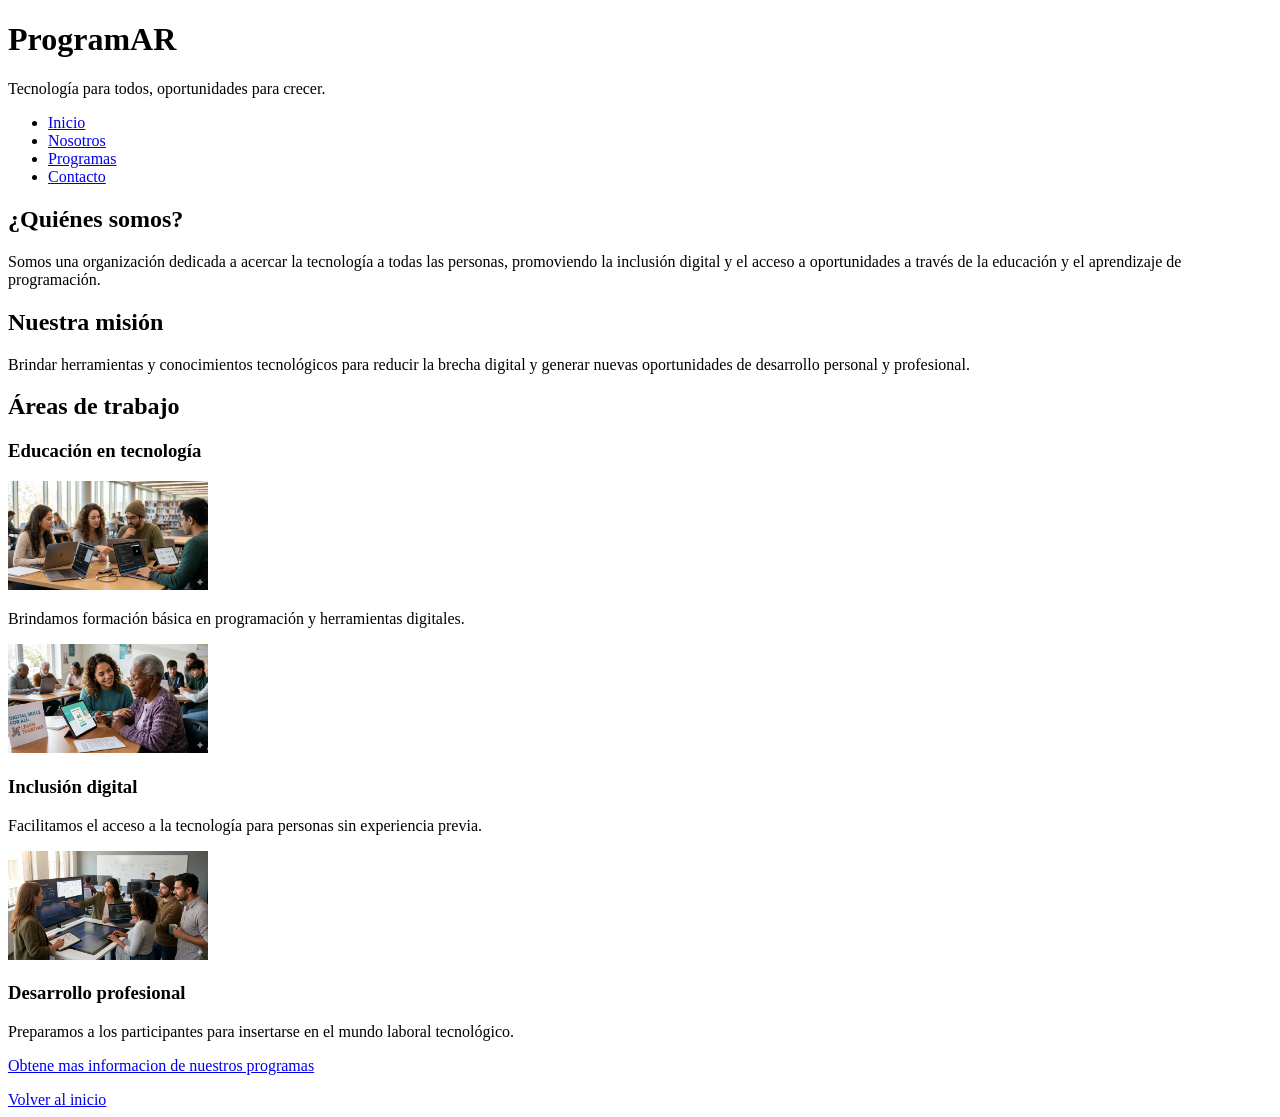
==== index.html @ fd0d5e07 "Linkeo todas las paginas con el archivo css" ====
<!doctype html>
<html lang="en">
  <head>
    <meta charset="UTF-8" />
    <meta name="viewport" content="width=device-width, initial-scale=1.0" />
    <link rel=stylesheet href=css/estilos.css>
    <title> Inicio - ProgramAR</title>
  </head>
  <body>
    <header id="inicio">
        <h1>ProgramAR</h1>
        <p>Tecnología para todos, oportunidades para crecer.</p>
        <nav>
            <ul>
                <li><a href="index.html">Inicio</a></li>
                 <li><a href="nosotros.html">Nosotros</a></li>
                <li><a href="programas.html">Programas</a></li>
                <li><a href="contactos.html">Contacto</a></li>
            </ul>
        </nav>
    </header>
     <main>

        <section id="quienes-somos">
            <h2>¿Quiénes somos?</h2>
            <p>
                Somos una organización dedicada a acercar la tecnología a todas las personas,
                promoviendo la inclusión digital y el acceso a oportunidades a través de la
                educación y el aprendizaje de programación.
            </p>

         <section id="mision">
            <h2>Nuestra misión</h2>
            <p>
                Brindar herramientas y conocimientos tecnológicos para reducir la brecha digital
                y generar nuevas oportunidades de desarrollo personal y profesional.
            </p>
        </section>

        <section id="areas-de-trabajo">
    <h2>Áreas de trabajo</h2>

    <article>
        <h3>Educación en tecnología</h3>
         <img src="imagenes/aprenderequipo.png" alt="Personas aprendiendo programación" width="200">
        <p>Brindamos formación básica en programación y herramientas digitales.</p>
    </article>

    <article>
         <img src="imagenes/inclusiondigital.png" alt="Personas mayores aprendiendo programacion" width="200">
        <h3>Inclusión digital</h3>
        <p>Facilitamos el acceso a la tecnología para personas sin experiencia previa.</p>
    </article>

    <article>
         <img src="imagenes/desarrolloprofesional.png" alt="Personas trabajando con la programacion" width="200">
        <h3>Desarrollo profesional</h3>
        <p>Preparamos a los participantes para insertarse en el mundo laboral tecnológico.</p>
    </article>

    <p><a href="programas.html">Obtene mas informacion de nuestros programas</a></p>
</section>

<footer>
    <a href="#inicio">Volver al inicio</a>
</footer>

</html>
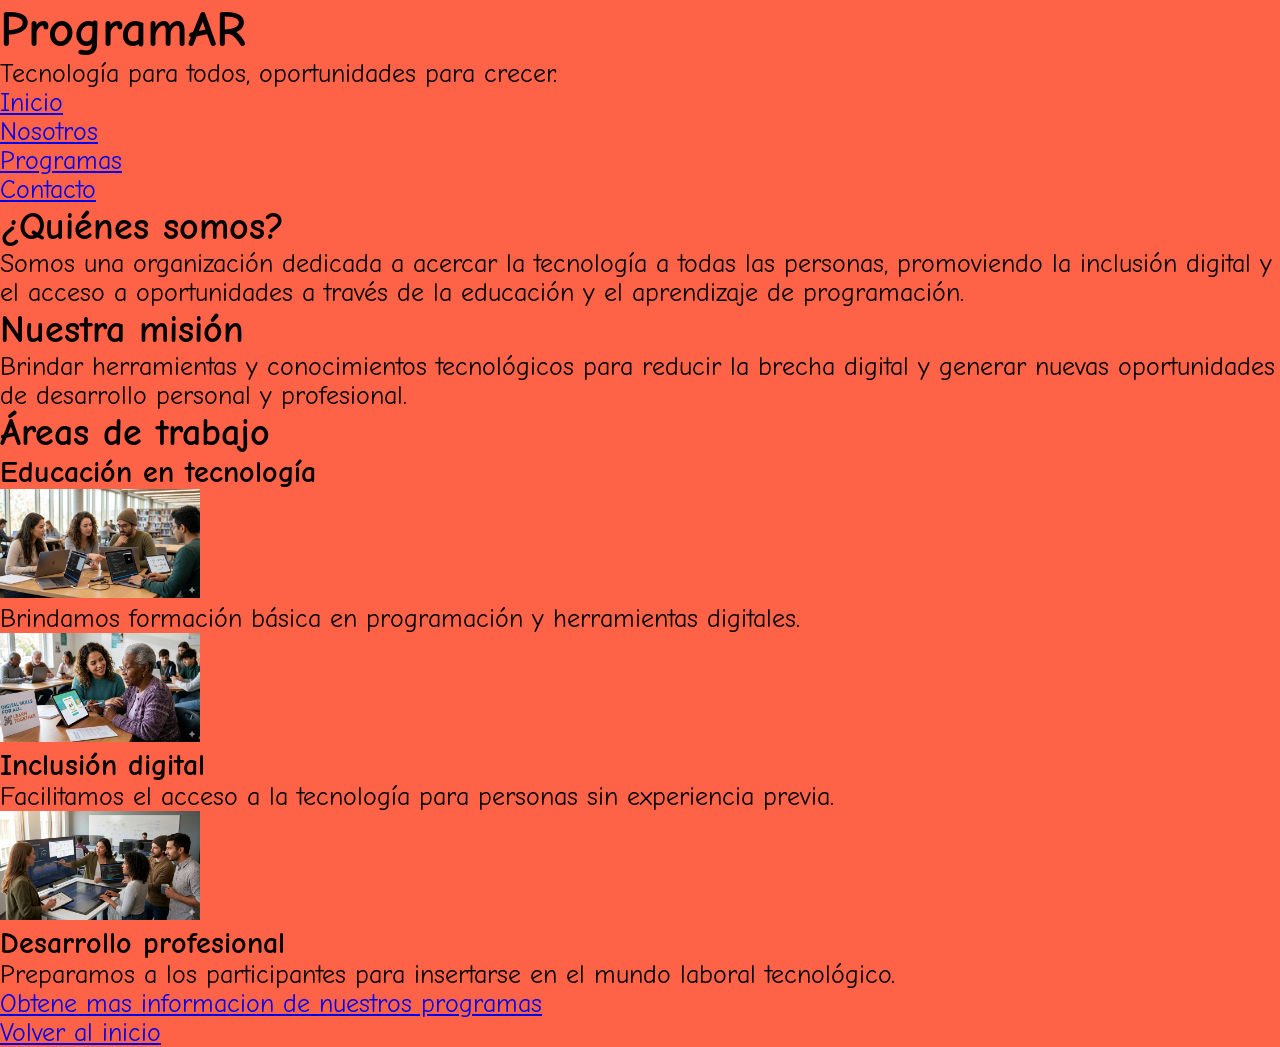
==== commit 16543f7d: "agrego la fuente a utilziar a todas las paginas del html" ====
--- a/index.html
+++ b/index.html
@@ -3,6 +3,9 @@
   <head>
     <meta charset="UTF-8" />
     <meta name="viewport" content="width=device-width, initial-scale=1.0" />
+    <link rel="preconnect" href="https://fonts.googleapis.com">
+    <link rel="preconnect" href="https://fonts.gstatic.com" crossorigin>
+    <link href="https://fonts.googleapis.com/css2?family=Comic+Neue:ital,wght@0,300;0,400;0,700;1,300;1,400;1,700&family=Google+Sans+Flex:opsz,wght@6..144,1..1000&family=Lato:ital,wght@0,100;0,300;0,400;0,700;0,900;1,100;1,300;1,400;1,700;1,900&display=swap" rel="stylesheet">
     <link rel=stylesheet href=css/estilos.css>
     <title> Inicio - ProgramAR</title>
   </head>
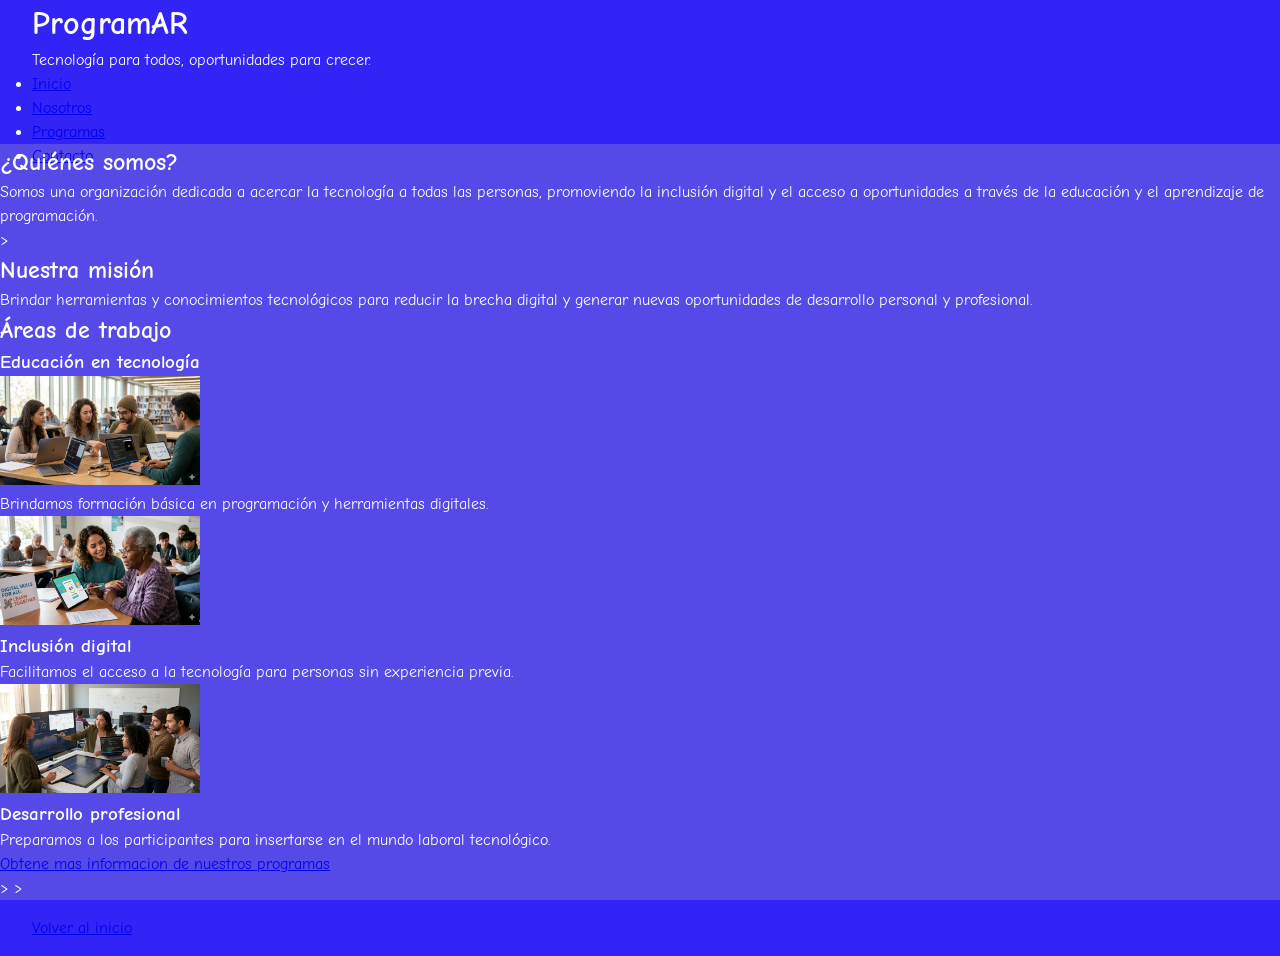
==== commit d84a90dc: "fix: problemas de identacion y etiquetas no cerradas" ====
--- a/index.html
+++ b/index.html
@@ -1,71 +1,73 @@
 <!doctype html>
 <html lang="en">
-  <head>
-    <meta charset="UTF-8" />
-    <meta name="viewport" content="width=device-width, initial-scale=1.0" />
-    <link rel="preconnect" href="https://fonts.googleapis.com">
-    <link rel="preconnect" href="https://fonts.gstatic.com" crossorigin>
-    <link href="https://fonts.googleapis.com/css2?family=Comic+Neue:ital,wght@0,300;0,400;0,700;1,300;1,400;1,700&family=Google+Sans+Flex:opsz,wght@6..144,1..1000&family=Lato:ital,wght@0,100;0,300;0,400;0,700;0,900;1,100;1,300;1,400;1,700;1,900&display=swap" rel="stylesheet">
-    <link rel=stylesheet href=css/estilos.css>
-    <title> Inicio - ProgramAR</title>
-  </head>
-  <body>
-    <header id="inicio">
-        <h1>ProgramAR</h1>
-        <p>Tecnología para todos, oportunidades para crecer.</p>
-        <nav>
-            <ul>
-                <li><a href="index.html">Inicio</a></li>
-                 <li><a href="nosotros.html">Nosotros</a></li>
-                <li><a href="programas.html">Programas</a></li>
-                <li><a href="contactos.html">Contacto</a></li>
-            </ul>
-        </nav>
-    </header>
-     <main>
+    <head>
+        <meta charset="UTF-8" />
+        <meta name="viewport" content="width=device-width, initial-scale=1.0" />
+        <link rel="preconnect" href="https://fonts.googleapis.com">
+        <link rel="preconnect" href="https://fonts.gstatic.com" crossorigin>
+        <link href="https://fonts.googleapis.com/css2?family=Comic+Neue:ital,wght@0,300;0,400;0,700;1,300;1,400;1,700&family=Google+Sans+Flex:opsz,wght@6..144,1..1000&family=Lato:ital,wght@0,100;0,300;0,400;0,700;0,900;1,100;1,300;1,400;1,700;1,900&display=swap" rel="stylesheet">
+        <link rel=stylesheet href=css/estilos.css>
+        <title> Inicio - ProgramAR</title>
+    </head>
+    <body>
+        <header id="inicio">
+            <h1>ProgramAR</h1>
+            <p>Tecnología para todos, oportunidades para crecer.</p>
+            <nav>
+                <ul>
+                    <li><a href="index.html">Inicio</a></li>
+                    <li><a href="nosotros.html">Nosotros</a></li>
+                    <li><a href="programas.html">Programas</a></li>
+                    <li><a href="contactos.html">Contacto</a></li>
+                </ul>
+            </nav>
+        </header>
+        <main>
 
-        <section id="quienes-somos">
-            <h2>¿Quiénes somos?</h2>
-            <p>
-                Somos una organización dedicada a acercar la tecnología a todas las personas,
-                promoviendo la inclusión digital y el acceso a oportunidades a través de la
-                educación y el aprendizaje de programación.
-            </p>
+            <section id="quienes-somos">
+                <h2>¿Quiénes somos?</h2>
+                <p>
+                    Somos una organización dedicada a acercar la tecnología a todas las personas,
+                    promoviendo la inclusión digital y el acceso a oportunidades a través de la
+                    educación y el aprendizaje de programación.
+                </p>
+            </section>>
+            <section id="mision">
+                <h2>Nuestra misión</h2>
+                <p>
+                    Brindar herramientas y conocimientos tecnológicos para reducir la brecha digital
+                    y generar nuevas oportunidades de desarrollo personal y profesional.
+                </p>
+            </section>
 
-         <section id="mision">
-            <h2>Nuestra misión</h2>
-            <p>
-                Brindar herramientas y conocimientos tecnológicos para reducir la brecha digital
-                y generar nuevas oportunidades de desarrollo personal y profesional.
-            </p>
-        </section>
+            <section id="areas-de-trabajo">
+                <h2>Áreas de trabajo</h2>
 
-        <section id="areas-de-trabajo">
-    <h2>Áreas de trabajo</h2>
+                <article>
+                    <h3>Educación en tecnología</h3>
+                    <img src="imagenes/aprenderequipo.png" alt="Personas aprendiendo programación" width="200">
+                    <p>Brindamos formación básica en programación y herramientas digitales.</p>
+                </article>
 
-    <article>
-        <h3>Educación en tecnología</h3>
-         <img src="imagenes/aprenderequipo.png" alt="Personas aprendiendo programación" width="200">
-        <p>Brindamos formación básica en programación y herramientas digitales.</p>
-    </article>
+                <article>
+                    <img src="imagenes/inclusiondigital.png" alt="Personas mayores aprendiendo programacion" width="200">
+                    <h3>Inclusión digital</h3>
+                    <p>Facilitamos el acceso a la tecnología para personas sin experiencia previa.</p>
+                </article>
 
-    <article>
-         <img src="imagenes/inclusiondigital.png" alt="Personas mayores aprendiendo programacion" width="200">
-        <h3>Inclusión digital</h3>
-        <p>Facilitamos el acceso a la tecnología para personas sin experiencia previa.</p>
-    </article>
+                <article>
+                    <img src="imagenes/desarrolloprofesional.png" alt="Personas trabajando con la programacion" width="200">
+                    <h3>Desarrollo profesional</h3>
+                    <p>Preparamos a los participantes para insertarse en el mundo laboral tecnológico.</p>
+                </article>
 
-    <article>
-         <img src="imagenes/desarrolloprofesional.png" alt="Personas trabajando con la programacion" width="200">
-        <h3>Desarrollo profesional</h3>
-        <p>Preparamos a los participantes para insertarse en el mundo laboral tecnológico.</p>
-    </article>
-
-    <p><a href="programas.html">Obtene mas informacion de nuestros programas</a></p>
-</section>
-
-<footer>
-    <a href="#inicio">Volver al inicio</a>
-</footer>
+                <p><a href="programas.html">Obtene mas informacion de nuestros programas</a></p>
+            </section>
+        </main>>
+    
+    </body>>
+    <footer>
+        <a href="#inicio">Volver al inicio</a>
+    </footer>
 
 </html>
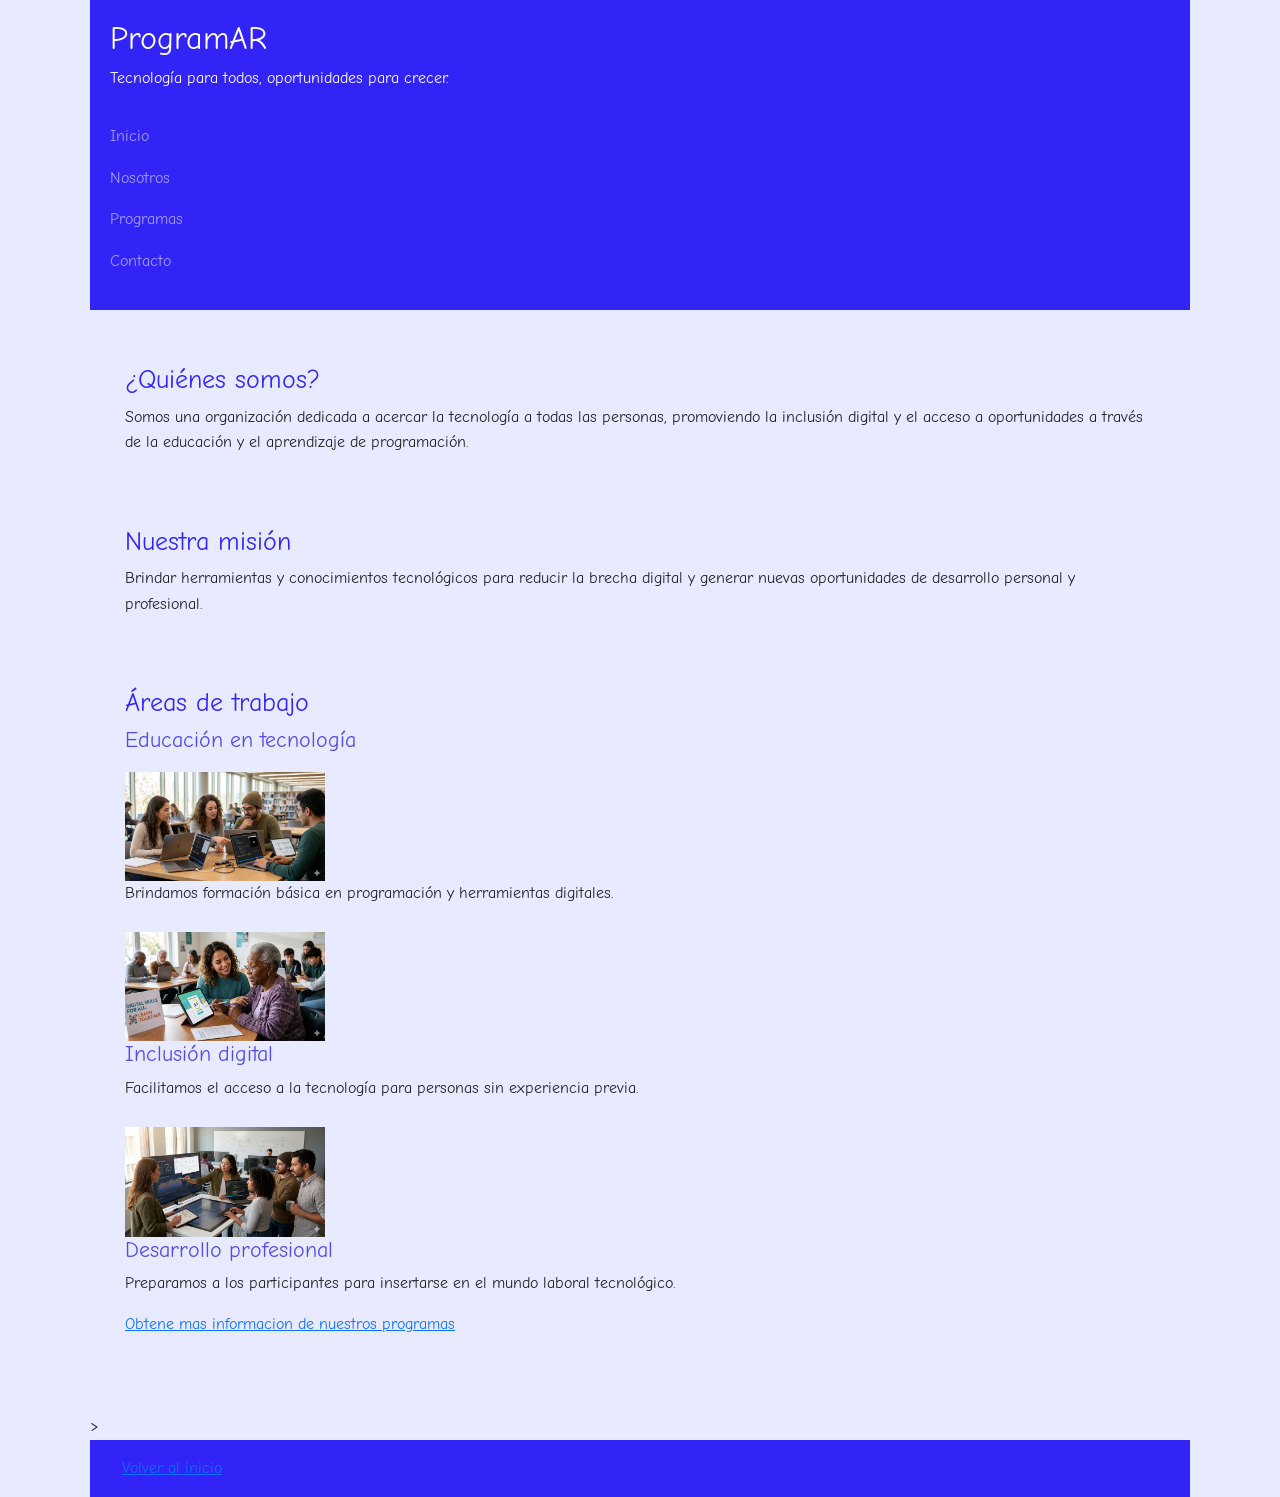
==== commit cfab8690: "feat: agregar estructura de navbar con boostrap" ====
--- a/index.html
+++ b/index.html
@@ -1,73 +1,106 @@
 <!doctype html>
-<html lang="en">
-    <head>
-        <meta charset="UTF-8" />
-        <meta name="viewport" content="width=device-width, initial-scale=1.0" />
-        <link rel="preconnect" href="https://fonts.googleapis.com">
-        <link rel="preconnect" href="https://fonts.gstatic.com" crossorigin>
-        <link href="https://fonts.googleapis.com/css2?family=Comic+Neue:ital,wght@0,300;0,400;0,700;1,300;1,400;1,700&family=Google+Sans+Flex:opsz,wght@6..144,1..1000&family=Lato:ital,wght@0,100;0,300;0,400;0,700;0,900;1,100;1,300;1,400;1,700;1,900&display=swap" rel="stylesheet">
-        <link rel=stylesheet href=css/estilos.css>
-        <title> Inicio - ProgramAR</title>
-    </head>
-    <body>
-        <header id="inicio">
-            <h1>ProgramAR</h1>
-            <p>Tecnología para todos, oportunidades para crecer.</p>
-            <nav>
-                <ul>
-                    <li><a href="index.html">Inicio</a></li>
-                    <li><a href="nosotros.html">Nosotros</a></li>
-                    <li><a href="programas.html">Programas</a></li>
-                    <li><a href="contactos.html">Contacto</a></li>
-                </ul>
-            </nav>
-        </header>
-        <main>
+<html lang="es">
+  <head>
+    <meta charset="UTF-8" />
+    <meta name="viewport" content="width=device-width, initial-scale=1.0" />
+    <link rel="preconnect" href="https://fonts.googleapis.com" />
+    <link rel="preconnect" href="https://fonts.gstatic.com" crossorigin />
+    <link
+      href="https://fonts.googleapis.com/css2?family=Comic+Neue:ital,wght@0,300;0,400;0,700;1,300;1,400;1,700&family=Google+Sans+Flex:opsz,wght@6..144,1..1000&family=Lato:ital,wght@0,100;0,300;0,400;0,700;0,900;1,100;1,300;1,400;1,700;1,900&display=swap"
+      rel="stylesheet"
+    />
 
-            <section id="quienes-somos">
-                <h2>¿Quiénes somos?</h2>
-                <p>
-                    Somos una organización dedicada a acercar la tecnología a todas las personas,
-                    promoviendo la inclusión digital y el acceso a oportunidades a través de la
-                    educación y el aprendizaje de programación.
-                </p>
-            </section>>
-            <section id="mision">
-                <h2>Nuestra misión</h2>
-                <p>
-                    Brindar herramientas y conocimientos tecnológicos para reducir la brecha digital
-                    y generar nuevas oportunidades de desarrollo personal y profesional.
-                </p>
-            </section>
+    <link
+      href="https://cdn.jsdelivr.net/npm/bootstrap@5.3.3/dist/css/bootstrap.min.css"
+      rel="stylesheet"
+    />
 
-            <section id="areas-de-trabajo">
-                <h2>Áreas de trabajo</h2>
+    <link rel="stylesheet" href="css/estilos.css" />
+    <title>Inicio - ProgramAR</title>
+  </head>
+  <body>
+    <header id="inicio">
+      <h1>ProgramAR</h1>
+      <p>Tecnología para todos, oportunidades para crecer.</p>
 
-                <article>
-                    <h3>Educación en tecnología</h3>
-                    <img src="imagenes/aprenderequipo.png" alt="Personas aprendiendo programación" width="200">
-                    <p>Brindamos formación básica en programación y herramientas digitales.</p>
-                </article>
+      <nav class="navbar navbar-dark">
+        <div class="navbar-nav">
+          <a class="nav-link" href="index.html">Inicio</a>
+          <a class="nav-link" href="nosotros.html">Nosotros</a>
+          <a class="nav-link" href="programas.html">Programas</a>
+          <a class="nav-link" href="contactos.html">Contacto</a>
+        </div>
+      </nav>
+    </header>
+    <main>
+      <section id="quienes-somos">
+        <h2>¿Quiénes somos?</h2>
+        <p>
+          Somos una organización dedicada a acercar la tecnología a todas las
+          personas, promoviendo la inclusión digital y el acceso a oportunidades
+          a través de la educación y el aprendizaje de programación.
+        </p>
+      </section>
+      <section id="mision">
+        <h2>Nuestra misión</h2>
+        <p>
+          Brindar herramientas y conocimientos tecnológicos para reducir la
+          brecha digital y generar nuevas oportunidades de desarrollo personal y
+          profesional.
+        </p>
+      </section>
 
-                <article>
-                    <img src="imagenes/inclusiondigital.png" alt="Personas mayores aprendiendo programacion" width="200">
-                    <h3>Inclusión digital</h3>
-                    <p>Facilitamos el acceso a la tecnología para personas sin experiencia previa.</p>
-                </article>
+      <section id="areas-de-trabajo">
+        <h2>Áreas de trabajo</h2>
 
-                <article>
-                    <img src="imagenes/desarrolloprofesional.png" alt="Personas trabajando con la programacion" width="200">
-                    <h3>Desarrollo profesional</h3>
-                    <p>Preparamos a los participantes para insertarse en el mundo laboral tecnológico.</p>
-                </article>
+        <article>
+          <h3>Educación en tecnología</h3>
+          <img
+            src="imagenes/aprenderequipo.png"
+            alt="Personas aprendiendo programación"
+            width="200"
+          />
+          <p>
+            Brindamos formación básica en programación y herramientas digitales.
+          </p>
+        </article>
 
-                <p><a href="programas.html">Obtene mas informacion de nuestros programas</a></p>
-            </section>
-        </main>>
-    
-    </body>>
+        <article>
+          <img
+            src="imagenes/inclusiondigital.png"
+            alt="Personas mayores aprendiendo programacion"
+            width="200"
+          />
+          <h3>Inclusión digital</h3>
+          <p>
+            Facilitamos el acceso a la tecnología para personas sin experiencia
+            previa.
+          </p>
+        </article>
+
+        <article>
+          <img
+            src="imagenes/desarrolloprofesional.png"
+            alt="Personas trabajando con la programacion"
+            width="200"
+          />
+          <h3>Desarrollo profesional</h3>
+          <p>
+            Preparamos a los participantes para insertarse en el mundo laboral
+            tecnológico.
+          </p>
+        </article>
+
+        <p>
+          <a href="programas.html"
+            >Obtene mas informacion de nuestros programas</a
+          >
+        </p>
+      </section>
+    </main>
+    >
     <footer>
-        <a href="#inicio">Volver al inicio</a>
+      <a href="#inicio">Volver al inicio</a>
     </footer>
-
+  </body>
 </html>
--- a/css/estilos.css
+++ b/css/estilos.css
@@ -0,0 +1,200 @@
+/* ===================== */
+/* Reset */
+/* ===================== */
+
+* {
+  margin: 0;
+  padding: 0;
+  box-sizing: border-box;
+}
+
+/* ===================== */
+/* Variables */
+/* ===================== */
+
+:root {
+  --color-primario: #3224f7;
+  --color-secundario: #554ae7;
+  --color-fondo: #e8ebff;
+  --color-texto: #222222;
+}
+
+body {
+  font-family: "Comic Neue", sans-serif;
+  font-size: 16px;
+  background: var(--color-fondo);
+  color: var(--color-texto);
+  line-height: 1.6;
+  max-width: 1100px;
+  margin: auto;
+}
+
+header {
+  background: var(--color-primario);
+  color: white;
+  padding: 20px;
+  margin-bottom: 20px;
+}
+
+/* ===================== /
+/ Main /
+/ =====================*/
+
+main {
+  padding: 20px;
+}
+
+/*===================== /
+/ Secciones /
+/ ===================== */
+
+section {
+  margin-bottom: 25px;
+  padding: 15px;
+}
+
+/* ===================== /
+/ Titulos /
+/ ===================== */
+
+h1 {
+  font-size: 32px;
+}
+
+h2 {
+  font-size: 26px;
+  color: var(--color-primario);
+}
+
+h3 {
+  font-size: 22px;
+  color: var(--color-secundario);
+}
+
+/* ===================== /
+/ Imagenes /
+/ ===================== */
+
+img {
+  margin-top: 10px;
+}
+
+/* ===================== */
+/* Navegación */
+/* ===================== */
+
+nav ul {
+  list-style: none;
+}
+
+nav li {
+  margin: 10px 0;
+}
+
+nav a {
+  color: white;
+  text-decoration: none;
+}
+
+nav a:hover {
+  color: #cfd2ff;
+}
+
+footer {
+  background: rgb(50, 36, 247);
+  color: white;
+  width: 100%;
+  padding: 1rem 2rem;
+}
+
+/* ===================== */
+/* Contactos*/
+/* ===================== */
+
+#vias-contacto {
+  background-color: white;
+  padding: 2rem;
+  border-radius: 8px;
+  margin-bottom: 2rem;
+  box-shadow: 0 4px 6px rgb(94, 94, 94);
+}
+
+#vias-contacto h2 {
+  color: var(--color-primario);
+  font-size: 1.8rem;
+  margin-bottom: 1.2rem;
+}
+
+#vias-contacto p {
+  margin-bottom: 1.5rem;
+}
+
+#vias-contacto ul {
+  padding-left: 20px;
+  margin-bottom: 1.5rem;
+}
+
+#vias-contacto li {
+  margin-bottom: 0.8rem;
+}
+
+#vias-contacto a {
+  color: var(--color-secundario);
+  text-decoration: none;
+  font-weight: bold;
+}
+
+#vias-contacto a:hover {
+  color: var(--color-primario);
+  text-decoration: underline;
+}
+
+/* ===================== */
+/* Sección Redes Contacto*/
+/* ===================== */
+
+#redes-contacto {
+  background-color: var(--color-secundario);
+  padding: 2rem;
+  border-radius: 8px 8px 0 0;
+  margin-bottom: 0;
+  box-shadow: 0 -4px 6px rgba(94, 94, 94, 0.2);
+  color: white;
+}
+
+#redes-contacto h3 {
+  margin-bottom: 1rem;
+}
+
+#redes-contacto p {
+  margin-bottom: 0.8rem;
+}
+
+#redes-contacto a {
+  color: var(--color-fondo);
+  text-decoration: underline;
+  font-weight: bold;
+}
+
+#redes-contacto a:hover {
+  color: var(--color-primario);
+  text-decoration: underline;
+}
+
+/* ===================== */
+/* Programas*/
+/* ===================== */
+
+#lista-programas {
+  background-color: white;
+  padding: 2rem;
+  border-radius: 8px;
+  margin-bottom: 2rem;
+  box-shadow: 0 4px 6px rgb(94, 94, 94);
+}
+
+#lista-programas h2 {
+  color: var(--color-primario);
+  font-size: 1.8rem;
+  margin-bottom: 1.2rem;
+}
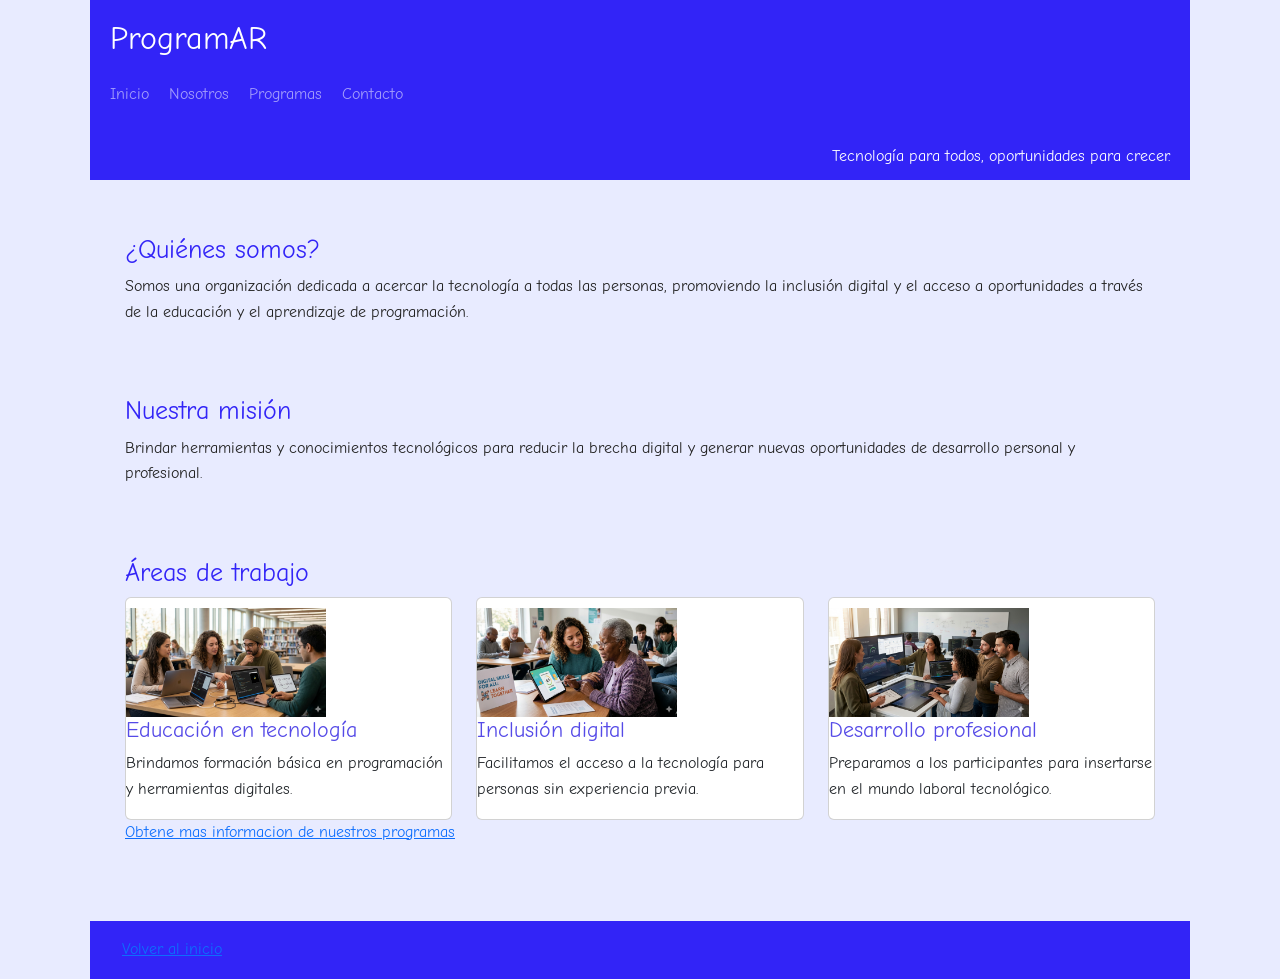
==== commit 92f3a9bb: "feat: grilla basica de tres columnas para las areas y uso de cards" ====
--- a/index.html
+++ b/index.html
@@ -51,56 +51,44 @@
       </section>
 
       <section id="areas-de-trabajo">
-        <h2>Áreas de trabajo</h2>
+                <h2>Áreas de trabajo</h2>
 
-        <article>
-          <h3>Educación en tecnología</h3>
-          <img
-            src="imagenes/aprenderequipo.png"
-            alt="Personas aprendiendo programación"
-            width="200"
-          />
-          <p>
-            Brindamos formación básica en programación y herramientas digitales.
-          </p>
-        </article>
+                <div class="row">
+                    
+                    <div class="col">
+                        <article class="card">
+                            <img src="imagenes/aprenderequipo.png" alt="Personas aprendiendo programación" width="200">
+                            <h3>Educación en tecnología</h3>
+                            <p>Brindamos formación básica en programación y herramientas digitales.</p>
+                        </article>
+                    </div>
 
-        <article>
-          <img
-            src="imagenes/inclusiondigital.png"
-            alt="Personas mayores aprendiendo programacion"
-            width="200"
-          />
-          <h3>Inclusión digital</h3>
-          <p>
-            Facilitamos el acceso a la tecnología para personas sin experiencia
-            previa.
-          </p>
-        </article>
+                    <div class="col">
+                        <article class="card">
+                            <img src="imagenes/inclusiondigital.png" alt="Personas mayores aprendiendo programacion" width="200">
+                            <h3>Inclusión digital</h3>
+                            <p>Facilitamos el acceso a la tecnología para personas sin experiencia previa.</p>
+                        </article>
+                    </div>
 
-        <article>
-          <img
-            src="imagenes/desarrolloprofesional.png"
-            alt="Personas trabajando con la programacion"
-            width="200"
-          />
-          <h3>Desarrollo profesional</h3>
-          <p>
-            Preparamos a los participantes para insertarse en el mundo laboral
-            tecnológico.
-          </p>
-        </article>
+                    <div class="col">
+                        <article class="card">
+                            <img src="imagenes/desarrolloprofesional.png" alt="Personas trabajando con la programacion" width="200">
+                            <h3>Desarrollo profesional</h3>
+                            <p>Preparamos a los participantes para insertarse en el mundo laboral tecnológico.</p>
+                        </article>
+                    </div>
 
-        <p>
-          <a href="programas.html"
-            >Obtene mas informacion de nuestros programas</a
-          >
-        </p>
-      </section>
-    </main>
-    >
-    <footer>
-      <a href="#inicio">Volver al inicio</a>
-    </footer>
+                </div>
+
+                <p><a href="programas.html">Obtene mas informacion de nuestros programas</a></p>
+            </section>
+        </main> <footer>
+            <a href="#inicio">Volver al inicio</a>
+        </footer>
+
+        <script src="https://cdn.jsdelivr.net/npm/bootstrap@5.3.3/dist/js/bootstrap.bundle.min.js"></script>
+    </body>
+</html>
   </body>
 </html>
--- a/css/estilos.css
+++ b/css/estilos.css
@@ -100,6 +100,12 @@
   color: #cfd2ff;
 }
 
+.navbar-nav {
+  display: flex;
+  flex-direction: row;
+  gap: 20px; /* Espaciado sin usar margenes manuales */
+}
+
 footer {
   background: rgb(50, 36, 247);
   color: white;
@@ -198,3 +204,20 @@
   font-size: 1.8rem;
   margin-bottom: 1.2rem;
 }
+
+/* ===================== */
+/* Posicionamiento */
+/* ===================== */
+
+header {
+  position: relative;
+  height: 180px;
+}
+
+/* El texto se posiciona de forma absoluta dentro del header */
+header p {
+  position: absolute;
+  bottom: 10px;
+  right: 20px;
+  margin: 0;
+}
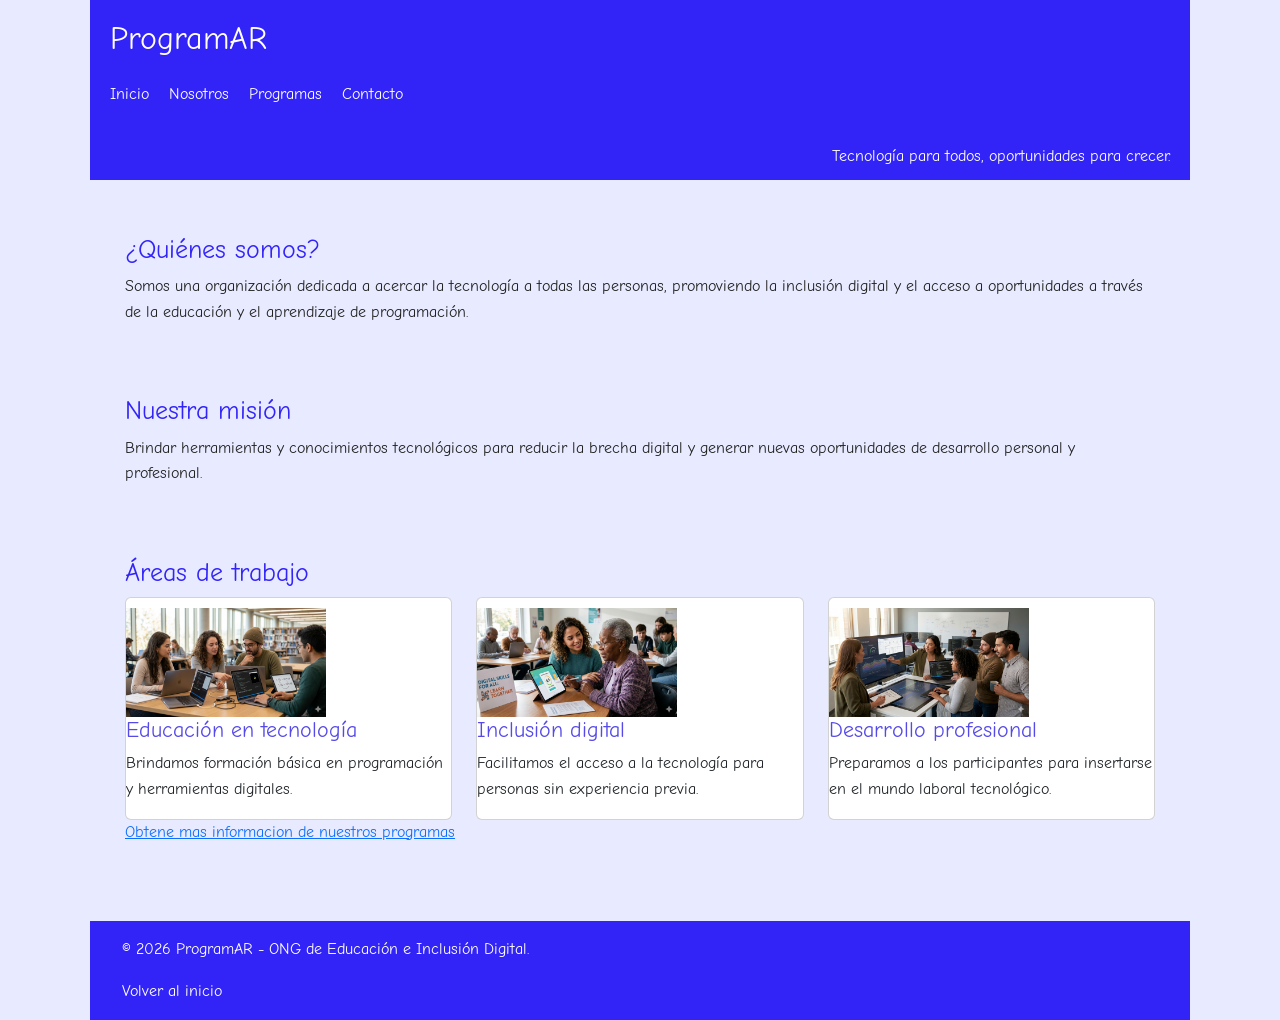
==== commit 54396c8f: "style: mejorar espaciado y centrado del header" ====
--- a/index.html
+++ b/index.html
@@ -83,7 +83,11 @@
 
                 <p><a href="programas.html">Obtene mas informacion de nuestros programas</a></p>
             </section>
-        </main> <footer>
+        </main> 
+        <footer>
+            
+            <p>&copy; 2026 ProgramAR - ONG de Educación e Inclusión Digital.</p>    
+
             <a href="#inicio">Volver al inicio</a>
         </footer>
 
--- a/css/estilos.css
+++ b/css/estilos.css
@@ -113,6 +113,11 @@
   padding: 1rem 2rem;
 }
 
+footer a {
+  text-decoration: none;
+  color: white;
+}
+
 /* ===================== */
 /* Contactos*/
 /* ===================== */
@@ -214,10 +219,21 @@
   height: 180px;
 }
 
-/* El texto se posiciona de forma absoluta dentro del header */
 header p {
   position: absolute;
   bottom: 10px;
   right: 20px;
   margin: 0;
 }
+
+.navbar {
+  background-color: var(--color-primario);
+}
+
+.nav-link {
+  color: white;
+}
+
+.nav-link:hover {
+  color: #cfd2ff;
+}
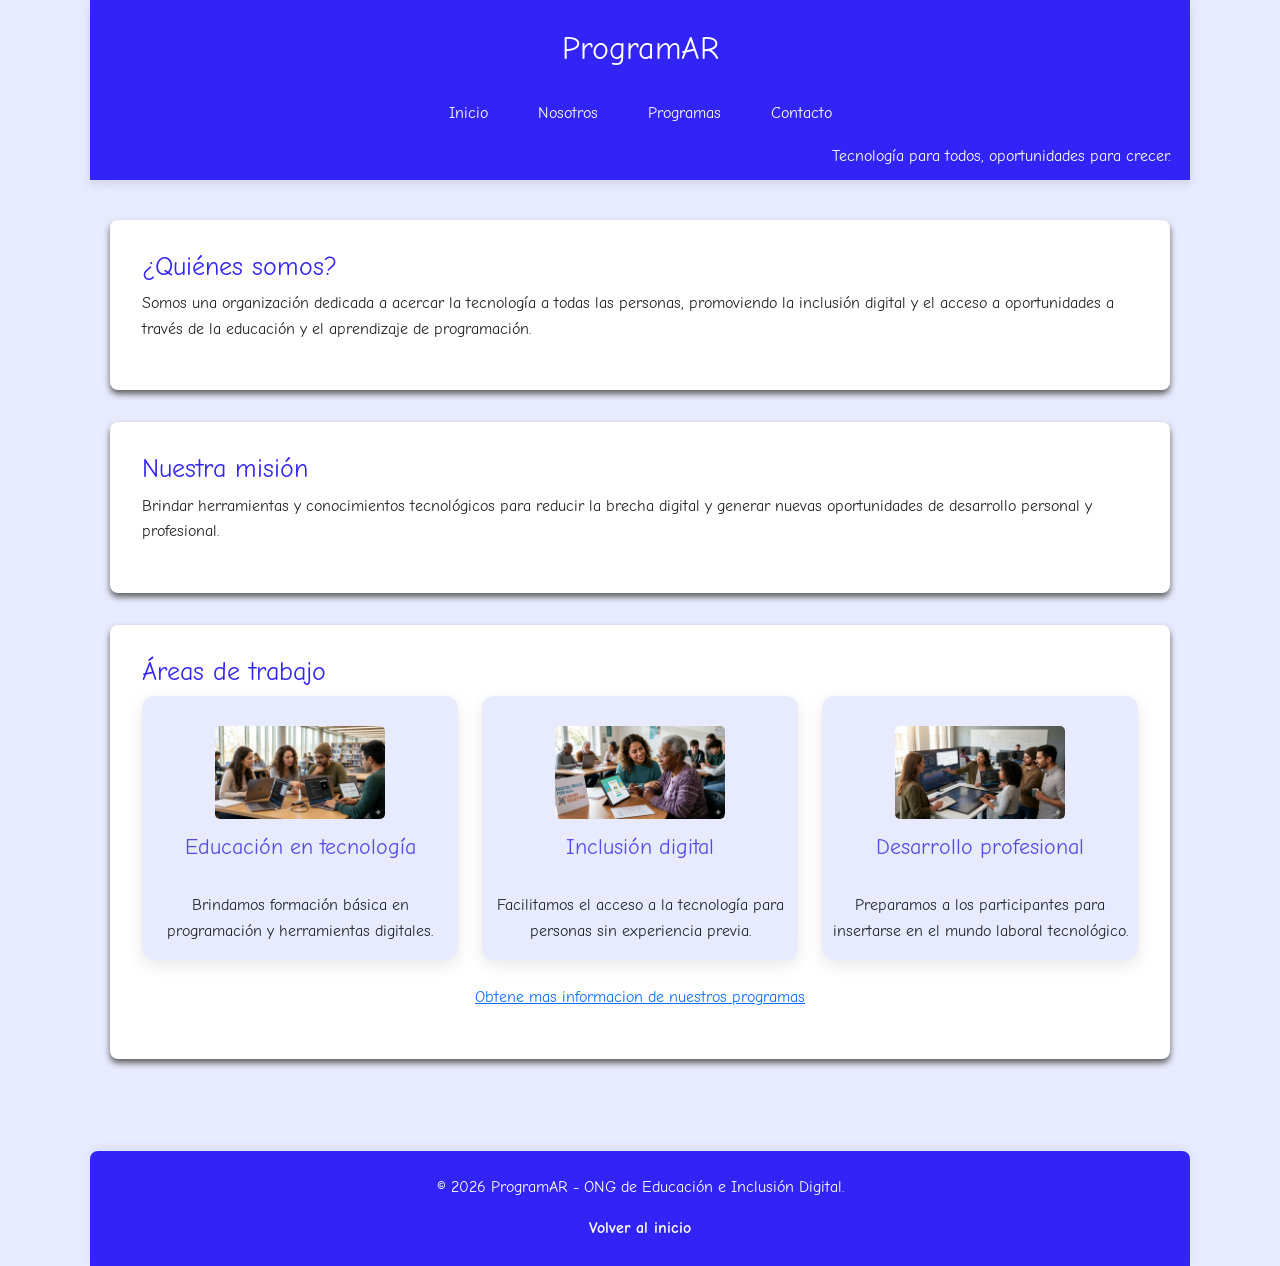
==== commit b60323c6: "Resolviendo conflictos" ====
--- a/index.html
+++ b/index.html
@@ -31,6 +31,7 @@
           <a class="nav-link" href="contactos.html">Contacto</a>
         </div>
       </nav>
+
     </header>
     <main>
       <section id="quienes-somos">
@@ -91,8 +92,15 @@
             <a href="#inicio">Volver al inicio</a>
         </footer>
 
+        <script>
+
+
+</script>
+
         <script src="https://cdn.jsdelivr.net/npm/bootstrap@5.3.3/dist/js/bootstrap.bundle.min.js"></script>
     </body>
 </html>
+
+
   </body>
 </html>
--- a/css/estilos.css
+++ b/css/estilos.css
@@ -32,10 +32,16 @@
 header {
   background: var(--color-primario);
   color: white;
-  padding: 20px;
+  padding: 30px 20px;
   margin-bottom: 20px;
-}
-
+  text-align: center;
+  box-shadow: 0 4px 10px rgba(0, 0, 0, 0.1);
+}
+
+.texto-header h1 {
+  font-weight: 700;
+  letter-spacing: 1px;
+}
 /* ===================== /
 / Main /
 / =====================*/
@@ -78,7 +84,6 @@
 img {
   margin-top: 10px;
 }
-
 /* ===================== */
 /* Navegación */
 /* ===================== */
@@ -98,6 +103,11 @@
 
 nav a:hover {
   color: #cfd2ff;
+}
+
+.navbar {
+  justify-content: center;
+  margin-top: 15px;
 }
 
 .navbar-nav {
@@ -110,12 +120,23 @@
   background: rgb(50, 36, 247);
   color: white;
   width: 100%;
-  padding: 1rem 2rem;
+  text-align: center;
+  padding: 1.5rem;
+  margin-top: 40px;
+  border-radius: 8px 8px 0 0; /* Redondeamos solo las esquinas de arriba */
+  box-shadow: 0 -4px 10px rgba(0, 0, 0, 0.05);
 }
 
 footer a {
   text-decoration: none;
   color: white;
+  font-weight: bold;
+  transition: opacity 0.2s ease;
+}
+
+footer a:hover {
+  opacity: 0.8; /* Se aclara un poquito al pasar el mouse */
+  text-decoration: underline;
 }
 
 /* ===================== */
@@ -192,6 +213,84 @@
   text-decoration: underline;
 }
 
+#redes-contacto h3 {
+  color: white;    
+}
+
+/* ===================== */
+/* Flexbox Contactos */
+/* ===================== */
+
+#vias-contacto ul {
+  display: flex;
+  flex-wrap: wrap;
+  gap: 15px;
+  padding-left: 0;
+  list-style: none;
+}
+
+#vias-contacto li {
+  flex: 1 1 250px;
+  background: white;
+  padding: 10px;
+  border-radius: 8px;
+}
+
+h2 {
+  position: relative;
+}
+
+.badge-contacto {
+  position: absolute;
+  top: -10px;
+  right: -10px;
+
+  background: var(--color-secundario);
+  color: white;
+  padding: 5px 10px;
+  border-radius: 20px;
+  font-size: 0.75rem;
+}
+
+.asistencia-contacto {
+  display: flex;
+  flex-direction: column;
+  align-items: center;
+  text-align: center;
+  gap: 10px;
+  margin-top: 20px;
+}
+
+.asistencia-contacto {
+  display: flex;
+  align-items: center;
+  gap: 15px;
+  margin-top: 20px;
+}
+
+.globo-chat {
+  background: var(--color-secundario);
+  color: white;
+  font-weight: bold;
+  padding: 10px 15px;
+  border-radius: 20px;
+  box-shadow: 0 3px 8px rgba(0,0,0,0.15);
+  position: relative;
+  max-width: 200px;
+}
+
+.globo-chat::before {
+  content: "";
+  position: absolute;
+  top: -6px;
+  left: 50%;
+  transform: translateX(-50%) rotate(45deg);
+
+  width: 12px;
+  height: 12px;
+  background: var(--color-secundario);
+}  
+
 /* ===================== */
 /* Programas*/
 /* ===================== */
@@ -208,6 +307,14 @@
   color: var(--color-primario);
   font-size: 1.8rem;
   margin-bottom: 1.2rem;
+}
+
+#programa-semilla {
+  background-color: white;
+  padding: 2rem;
+  border-radius: 8px;
+  margin-bottom: 2rem;
+  box-shadow: 0 4px 6px rgb(94, 94, 94);
 }
 
 /* ===================== */
@@ -237,3 +344,100 @@
 .nav-link:hover {
   color: #cfd2ff;
 }
+
+.card {
+  border: none;
+  border-radius: 12px;
+  box-shadow: 0 5px 15px rgba(94, 94, 94, 0.15);
+  transition: transform 0.3s ease;
+  text-align: center;
+}
+
+.card img {
+  padding: 15px;
+  border-radius: 20px;
+  object-fit: contain;
+  margin: 15px auto 0 auto;
+  display: block;
+}
+
+.card-body h3 {
+  margin-bottom: 10px;
+}
+
+.card-body {
+  background-color: #ffffff; /* Fondo blanco limpio para el texto */
+  border-radius: 0 0 12px 12px; /* Acompaña la redondez de la tarjeta */
+  padding: 20px;
+}
+
+#quienes-somos,
+#mision {
+  background-color: white;
+  padding: 2rem;
+  border-radius: 8px;
+  margin-bottom: 2rem;
+  box-shadow: 0 4px 6px rgb(94, 94, 94);
+}
+
+#areas-de-trabajo {
+  background-color: white;
+  padding: 2rem;
+  border-radius: 8px;
+  margin-bottom: 2rem;
+  box-shadow: 0 4px 6px rgb(94, 94, 94);
+}
+
+#areas-de-trabajo .card {
+  background-color: var(--color-fondo);
+}
+
+#areas-de-trabajo p {
+  margin-top: 25px;
+  text-align: center;
+}
+
+/* Sección Nosotros */ 
+
+#Box-Nosotros{
+   background-color: white;
+  padding: 2rem;
+  border-radius: 10px;
+  margin-bottom: 2rem;
+  box-shadow: 0 4px 6px rgb(94, 94, 94);
+  border: 2px solid #000;
+}
+
+#Box-Contactanos{
+background-color: white;
+  padding: 2rem;
+  border-radius: 10px;
+  margin-bottom: 2rem;
+  box-shadow: 0 4px 6px rgb(94, 94, 94);
+   border: 2px solid #000;
+    
+}
+
+#Box-imagenes{
+background-color: white;
+  padding: 2rem;
+  border-radius: 10px;
+  margin-bottom: 2rem;
+  box-shadow: 0 4px 6px rgb(94, 94, 94);
+   border: 2px solid #000;
+}
+.navbar-nav 
+{
+    display: flex;
+    justify-content: center;
+    align-items: center;
+    gap: 20px; 
+    list-style: none;
+    padding: 0;
+}
+
+.nav-link {
+    text-decoration: none;
+    padding: 10px 15px;
+    display: inline-block;
+}
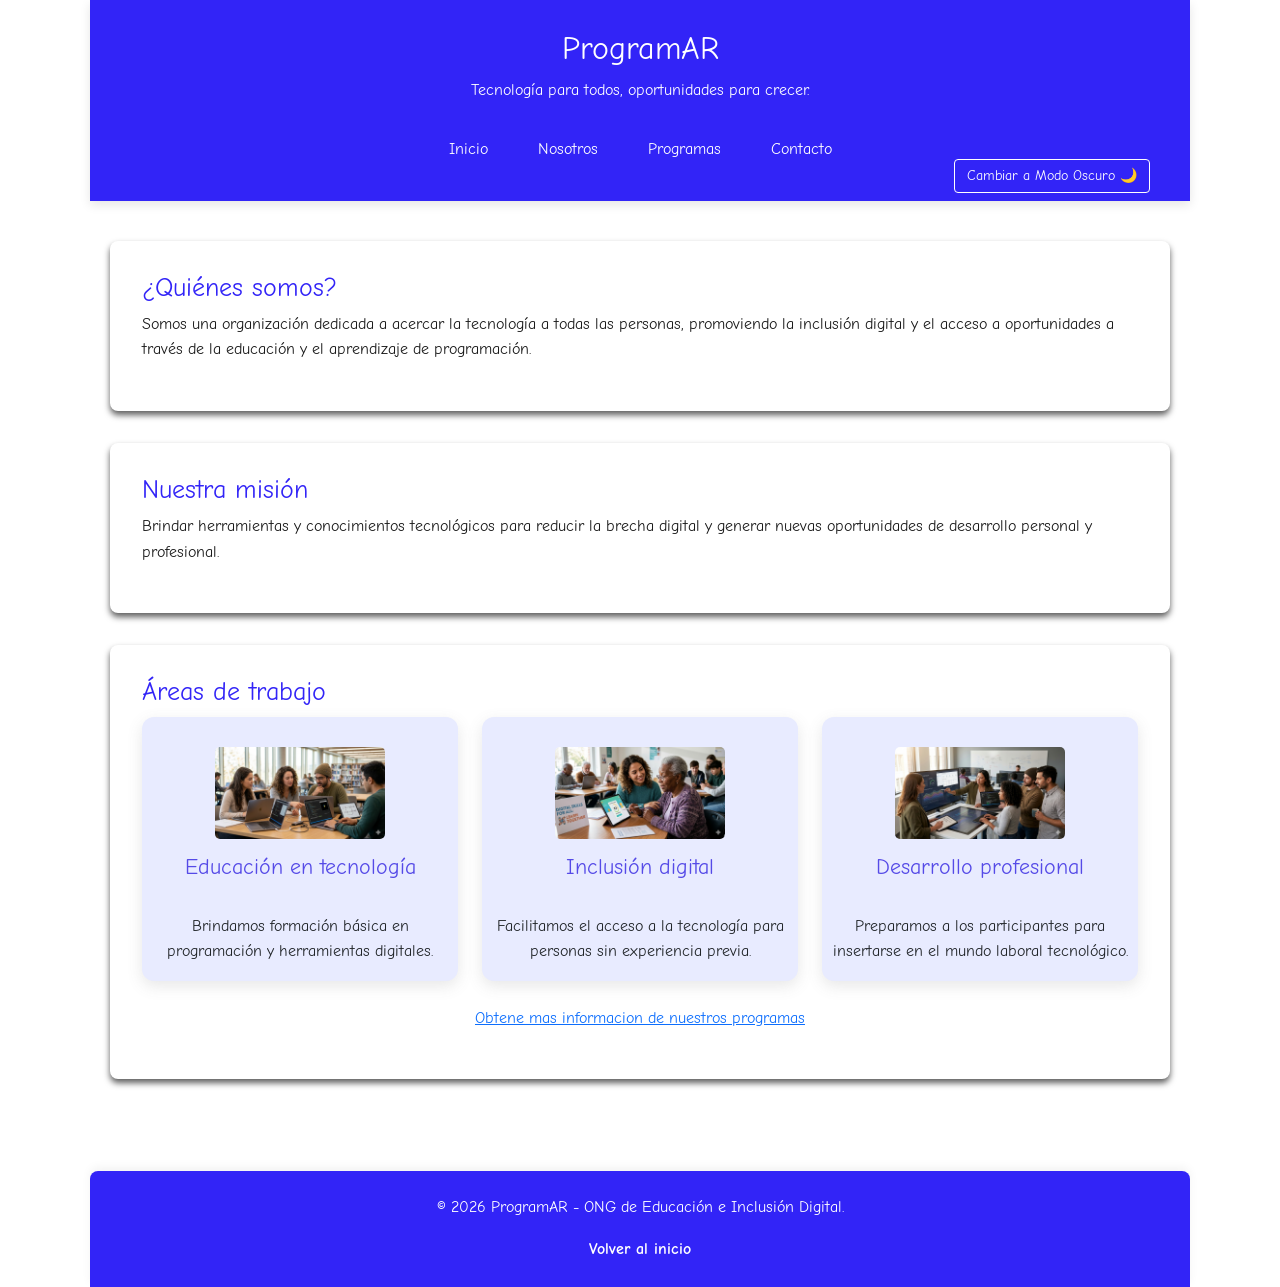
==== commit 726746af: "feat: agregamos el archivo js y lo ponemos en todas las paginas" ====
--- a/index.html
+++ b/index.html
@@ -29,9 +29,12 @@
           <a class="nav-link" href="nosotros.html">Nosotros</a>
           <a class="nav-link" href="programas.html">Programas</a>
           <a class="nav-link" href="contactos.html">Contacto</a>
+
+          <button id="toggle-dark-mode" class="btn-oscuro">
+            Cambiar a Modo Oscuro 🌙
+          </button>
         </div>
       </nav>
-
     </header>
     <main>
       <section id="quienes-somos">
@@ -52,55 +55,69 @@
       </section>
 
       <section id="areas-de-trabajo">
-                <h2>Áreas de trabajo</h2>
+        <h2>Áreas de trabajo</h2>
 
-                <div class="row">
-                    
-                    <div class="col">
-                        <article class="card">
-                            <img src="imagenes/aprenderequipo.png" alt="Personas aprendiendo programación" width="200">
-                            <h3>Educación en tecnología</h3>
-                            <p>Brindamos formación básica en programación y herramientas digitales.</p>
-                        </article>
-                    </div>
+        <div class="row">
+          <div class="col">
+            <article class="card">
+              <img
+                src="imagenes/aprenderequipo.png"
+                alt="Personas aprendiendo programación"
+                width="200"
+              />
+              <h3>Educación en tecnología</h3>
+              <p>
+                Brindamos formación básica en programación y herramientas
+                digitales.
+              </p>
+            </article>
+          </div>
 
-                    <div class="col">
-                        <article class="card">
-                            <img src="imagenes/inclusiondigital.png" alt="Personas mayores aprendiendo programacion" width="200">
-                            <h3>Inclusión digital</h3>
-                            <p>Facilitamos el acceso a la tecnología para personas sin experiencia previa.</p>
-                        </article>
-                    </div>
+          <div class="col">
+            <article class="card">
+              <img
+                src="imagenes/inclusiondigital.png"
+                alt="Personas mayores aprendiendo programacion"
+                width="200"
+              />
+              <h3>Inclusión digital</h3>
+              <p>
+                Facilitamos el acceso a la tecnología para personas sin
+                experiencia previa.
+              </p>
+            </article>
+          </div>
 
-                    <div class="col">
-                        <article class="card">
-                            <img src="imagenes/desarrolloprofesional.png" alt="Personas trabajando con la programacion" width="200">
-                            <h3>Desarrollo profesional</h3>
-                            <p>Preparamos a los participantes para insertarse en el mundo laboral tecnológico.</p>
-                        </article>
-                    </div>
+          <div class="col">
+            <article class="card">
+              <img
+                src="imagenes/desarrolloprofesional.png"
+                alt="Personas trabajando con la programacion"
+                width="200"
+              />
+              <h3>Desarrollo profesional</h3>
+              <p>
+                Preparamos a los participantes para insertarse en el mundo
+                laboral tecnológico.
+              </p>
+            </article>
+          </div>
+        </div>
 
-                </div>
+        <p>
+          <a href="programas.html"
+            >Obtene mas informacion de nuestros programas</a
+          >
+        </p>
+      </section>
+    </main>
+    <footer>
+      <p>&copy; 2026 ProgramAR - ONG de Educación e Inclusión Digital.</p>
 
-                <p><a href="programas.html">Obtene mas informacion de nuestros programas</a></p>
-            </section>
-        </main> 
-        <footer>
-            
-            <p>&copy; 2026 ProgramAR - ONG de Educación e Inclusión Digital.</p>    
+      <a href="#inicio">Volver al inicio</a>
+    </footer>
 
-            <a href="#inicio">Volver al inicio</a>
-        </footer>
-
-        <script>
-
-
-</script>
-
-        <script src="https://cdn.jsdelivr.net/npm/bootstrap@5.3.3/dist/js/bootstrap.bundle.min.js"></script>
-    </body>
-</html>
-
-
+    <script src="https://cdn.jsdelivr.net/npm/bootstrap@5.3.3/dist/js/bootstrap.bundle.min.js"></script>
+    <script src="js/modo-oscuro.js"></script>
   </body>
 </html>
--- a/css/estilos.css
+++ b/css/estilos.css
@@ -214,7 +214,7 @@
 }
 
 #redes-contacto h3 {
-  color: white;    
+  color: white;
 }
 
 /* ===================== */
@@ -274,7 +274,7 @@
   font-weight: bold;
   padding: 10px 15px;
   border-radius: 20px;
-  box-shadow: 0 3px 8px rgba(0,0,0,0.15);
+  box-shadow: 0 3px 8px rgba(0, 0, 0, 0.15);
   position: relative;
   max-width: 200px;
 }
@@ -289,7 +289,7 @@
   width: 12px;
   height: 12px;
   background: var(--color-secundario);
-}  
+}
 
 /* ===================== */
 /* Programas*/
@@ -397,10 +397,10 @@
   text-align: center;
 }
 
-/* Sección Nosotros */ 
-
-#Box-Nosotros{
-   background-color: white;
+/* Sección Nosotros */
+
+#Box-Nosotros {
+  background-color: white;
   padding: 2rem;
   border-radius: 10px;
   margin-bottom: 2rem;
@@ -408,36 +408,173 @@
   border: 2px solid #000;
 }
 
-#Box-Contactanos{
-background-color: white;
+#Box-Contactanos {
+  background-color: white;
   padding: 2rem;
   border-radius: 10px;
   margin-bottom: 2rem;
   box-shadow: 0 4px 6px rgb(94, 94, 94);
-   border: 2px solid #000;
-    
-}
-
-#Box-imagenes{
-background-color: white;
+  border: 2px solid #000;
+}
+
+#Box-imagenes {
+  background-color: white;
   padding: 2rem;
   border-radius: 10px;
   margin-bottom: 2rem;
   box-shadow: 0 4px 6px rgb(94, 94, 94);
-   border: 2px solid #000;
-}
-.navbar-nav 
-{
-    display: flex;
-    justify-content: center;
-    align-items: center;
-    gap: 20px; 
-    list-style: none;
-    padding: 0;
+  border: 2px solid #000;
+}
+.navbar-nav {
+  display: flex;
+  justify-content: center;
+  align-items: center;
+  gap: 20px;
+  list-style: none;
+  padding: 0;
 }
 
 .nav-link {
-    text-decoration: none;
-    padding: 10px 15px;
-    display: inline-block;
-}+  text-decoration: none;
+  padding: 10px 15px;
+  display: inline-block;
+}
+
+/* para el título principal de la sección Nosotros */
+.texto-destacado-azul {
+  color: rgb(30, 53, 255);
+}
+
+.texto-azul {
+  color: blue;
+}
+
+/* Estilos base */
+body {
+  background-color: #ffffff;
+  color: #1a1a1a;
+  transition:
+    background-color 0.3s,
+    color 0.3s;
+}
+
+/* Clase que se aplica al activar el modo oscuro */
+body.dark-mode {
+  background-color: #121212;
+  color: #e0e0e0;
+}
+
+body.dark-mode .texto-azul {
+  color: #64b5f6;
+}
+
+body.dark-mode .texto-destacado-azul {
+  color: #82b1ff;
+}
+
+/* Estilo simple para el botón */
+.btn-oscuro {
+  padding: 8px 12px;
+  cursor: pointer;
+  border-radius: 5px;
+  border: 1px solid #ccc;
+  background-color: #fff;
+  color: #000;
+}
+body.dark-mode .btn-oscuro {
+  background-color: #333;
+  color: #fff;
+  border-color: #555;
+}
+
+/* Boton del lado lateral*/
+.btn-oscuro {
+  position: absolute;
+  top: 40px;
+  right: 20px;
+  z-index: 1000;
+}
+
+/* Solución al eslogan: Evitamos que el absolute lo coma o lo tape */
+header {
+  height: auto !important; /* Deja que el header crezca naturalmente */
+  padding-bottom: 20px !important;
+}
+header p {
+  position: static !important; /* Desactiva el absolute defectuoso */
+  display: block !important;
+  margin: 10px auto !important;
+  color: white !important; /* Se mantiene blanco siempre */
+}
+
+/* Alineación simple para que tu botón no flote en cualquier lado */
+.navbar-nav {
+  display: flex;
+  flex-direction: row;
+  align-items: center; /* Alinea los textos y tu botón en la misma línea */
+  gap: 20px;
+}
+
+/* Estilo estético básico para TU botón (.btn-oscuro) */
+.btn-oscuro {
+  background: transparent;
+  color: white;
+  border: 1px solid white;
+  padding: 5px 12px;
+  border-radius: 4px;
+  cursor: pointer;
+  font-family: inherit;
+  font-size: 14px;
+  transition: all 0.2s ease;
+}
+.btn-oscuro:hover {
+  background: rgba(255, 255, 255, 0.2);
+}
+
+/* ========================================== */
+/* Reglas cuando el MODO OSCURO se activa     */
+/* ========================================== */
+
+/* Fondo general */
+body.dark-mode {
+  background-color: #121212 !important;
+  color: #e0e0e0 !important;
+}
+
+/* Oscurece absolutamente todos los cuadros/secciones de todas las páginas */
+body.dark-mode main,
+body.dark-mode section,
+body.dark-mode article,
+body.dark-mode .card,
+body.dark-mode .card-body,
+body.dark-mode [id^="Box-"],
+body.dark-mode #quienes-somos,
+body.dark-mode #mision,
+body.dark-mode #areas-de-trabajo,
+body.dark-mode #vias-contacto,
+body.dark-mode #redes-contacto,
+body.dark-mode #lista-programas {
+  background-color: #1e1e1e !important;
+  color: #e0e0e0 !important;
+  border: 1px solid #333333 !important;
+}
+
+/* Forzar textos internos a gris claro para que no queden negros */
+body.dark-mode p,
+body.dark-mode li,
+body.dark-mode strong,
+body.dark-mode span {
+  color: #e0e0e0 !important;
+}
+
+/* Títulos en un celeste suave muy tranqui */
+body.dark-mode h2,
+body.dark-mode h3,
+body.dark-mode h2 span {
+  color: #64b5f6 !important;
+}
+
+/* Enlaces del contenido central */
+body.dark-mode main a {
+  color: #64b5f6 !important;
+}
